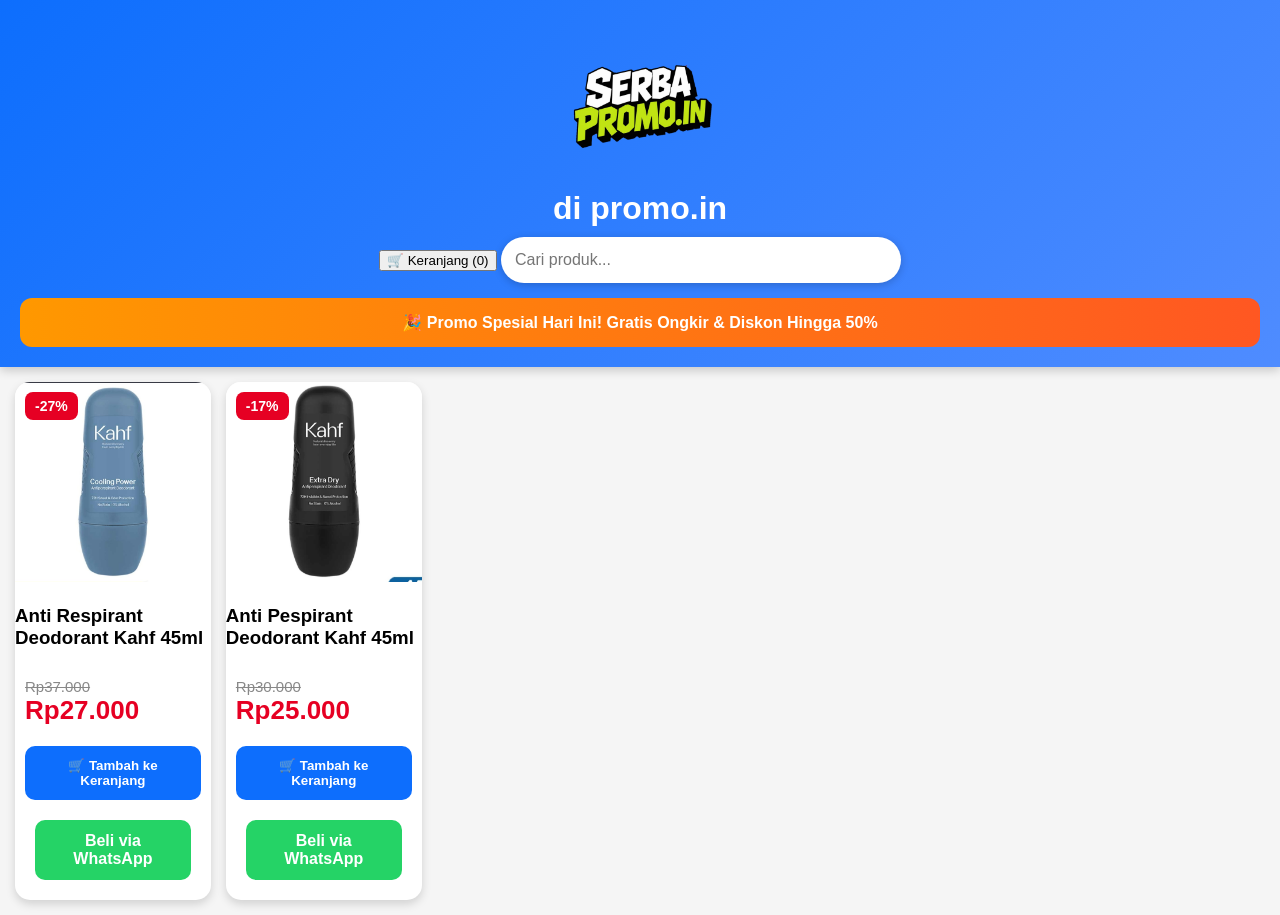
==== index.html @ 31a5a9f1 "Update index.html" ====
<!DOCTYPE html>
<html lang="id">
<head>
<meta charset="UTF-8">
<meta name="viewport" content="width=device-width, initial-scale=1.0">
<title>di promo.in</title>
<link rel="stylesheet" href="style.css">
</head>
<body>

<header>
    <img src="images/logo.png" alt="Logo" class="logo">
    <h1>di promo.in</h1>

    <button onclick="checkoutWA()" class="btn-keranjang">
        🛒 Keranjang (<span id="jumlahKeranjang">0</span>)
    </button>

    <input type="text" id="search" placeholder="Cari produk...">

    <div class="banner">
        🎉 Promo Spesial Hari Ini! Gratis Ongkir & Diskon Hingga 50%
    </div>
</header>

<div id="products" class="grid"></div>

<script src="script.js"></script>
</body>
</html>
---- style.css ----
body{
margin:0;
font-family:Arial;
background:#f5f5f5;
}

header{
    background: linear-gradient(135deg, #0d6efd, #4f8cff);
    color: white;
    padding: 20px;
    position: sticky;
    top: 0;
    text-align: center;
    z-index: 1000;
    box-shadow: 0 3px 10px rgba(0,0,0,0.2);
}

header input{
    width:100%;
    max-width:400px;
    padding:14px;
    border:none;
    border-radius:30px;
    box-sizing:border-box;
    font-size:16px;
    outline:none;
    box-shadow:0 2px 8px rgba(0,0,0,.2);
}

.logo{
    width: 160px;
    height: auto;
    display: block;
    margin: 0 auto 10px;
}

header h1{
    margin: 10px 0;
    font-size: 32px;
    font-weight: bold;
}

.grid{
display:grid;
grid-template-columns:repeat(auto-fill,minmax(170px,1fr));
gap:15px;
padding:15px;
}

.card{
    background:white;
    border-radius:15px;
    overflow:hidden;
    box-shadow:0 4px 10px rgba(0,0,0,.15);
    transition:transform .2s;
}

.card:hover{
    transform:translateY(-5px);
}

.card img{
    width:100%;
    height:200px;
    object-fit:cover;
}

.card h3{
    min-height: 55px;
}

.card p{
    padding:0 10px 10px;
    color:#e60023;
    font-weight:bold;
    font-size:18px;
}

.card a{
    display:block;
    text-align:center;
    background:#25D366;
    color:white;
    padding:12px;
    text-decoration:none;
    margin:10px;
    border-radius:10px;
    font-weight:bold;
    transition:background .2s;
}

.card a:hover{
    background:#1da851;
}

.banner{
    margin-top:15px;
    background:linear-gradient(90deg,#ff9800,#ff5722);
    color:white;
    padding:15px;
    border-radius:12px;
    font-weight:bold;
    text-align:center;
}

.aksi{
    padding: 10px;
    display: flex;
    flex-direction: column;
    gap: 10px;
}

.aksi button{
    background: #0d6efd;
    color: white;
    border: none;
    border-radius: 10px;
    padding: 12px;
    font-weight: bold;
    cursor: pointer;
}

.aksi button:hover{
    background: #0b5ed7;
}

.harga{
    padding: 0 10px 10px;
}

.harga-asli{
    display:block;
    color:#888;
    text-decoration:line-through;
    font-size:15px;
}

.harga-promo{
    display:block;
    color:#e60023;
    font-size:28px;
    font-weight:bold;
}

.harga{
    padding:0 10px 10px;
}

.harga-asli{
    display:block;
    color:#888;
    text-decoration:line-through;
    font-size:15px;
}

.harga-promo{
    display:block;
    color:#e60023;
    font-size:26px;
    font-weight:bold;
}

.card{
    position: relative;
    background: white;
    border-radius: 15px;
    overflow: hidden;
}

.badge-diskon{
    position: absolute;
    top: 10px;
    left: 10px;
    background: #e60023;
    color: white;
    padding: 6px 10px;
    border-radius: 8px;
    font-size: 14px;
    font-weight: bold;
    z-index: 10;
}
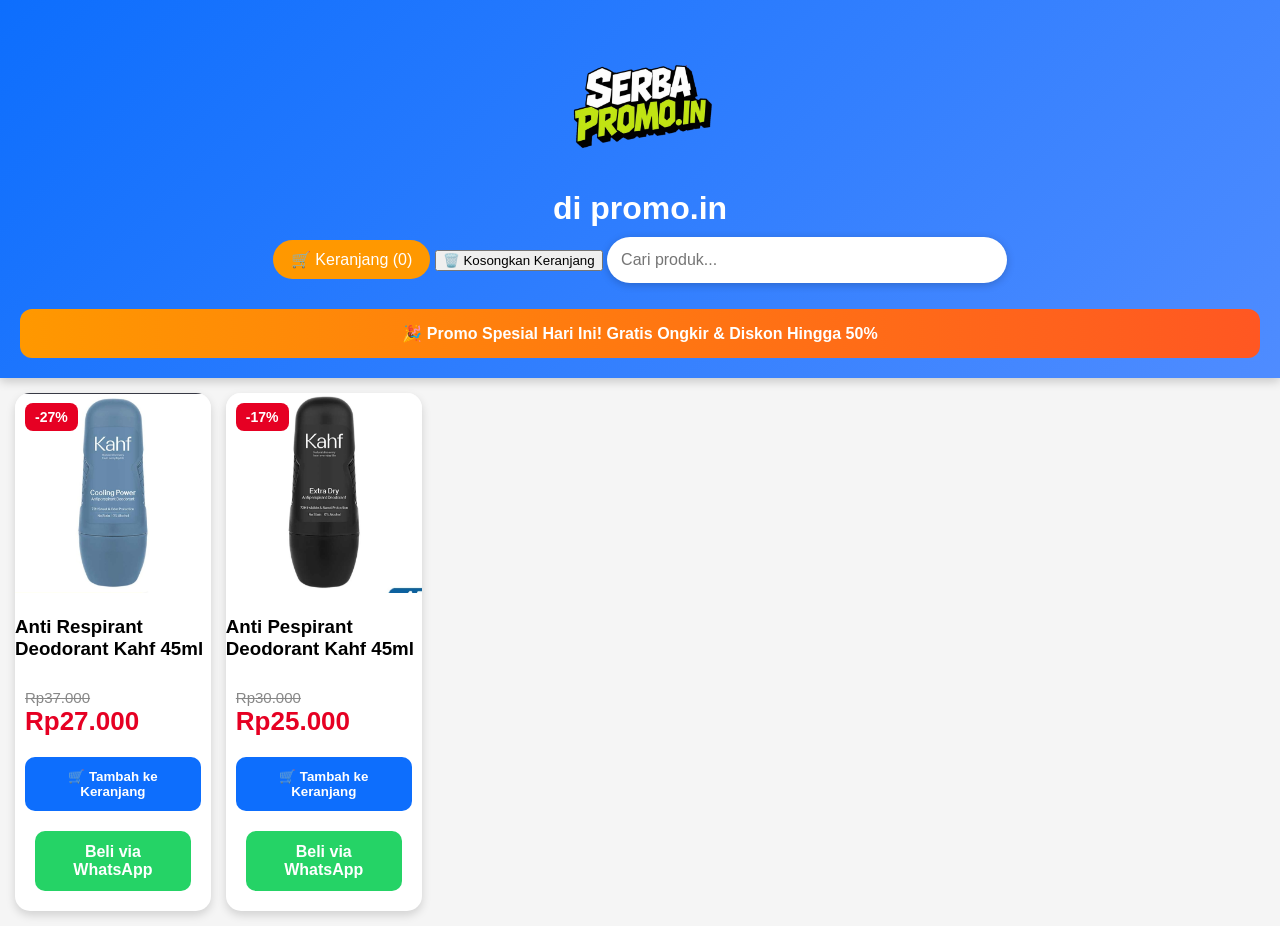
==== commit 83c3356b: "Update index.html" ====
--- a/index.html
+++ b/index.html
@@ -16,6 +16,9 @@
         🛒 Keranjang (<span id="jumlahKeranjang">0</span>)
     </button>
 
+    <button onclick="kosongkanKeranjang()" class="btn-hapus">
+    🗑️ Kosongkan Keranjang
+    </button>
     <input type="text" id="search" placeholder="Cari produk...">
 
     <div class="banner">
--- a/style.css
+++ b/style.css
@@ -179,3 +179,18 @@
     font-weight: bold;
     z-index: 10;
 }
+
+.btn-keranjang{
+background:#ff9800;
+color:white;
+border:none;
+padding:10px 18px;
+border-radius:20px;
+cursor:pointer;
+font-size:16px;
+margin-bottom:15px;
+}
+
+.btn-keranjang:hover{
+background:#e68900;
+}
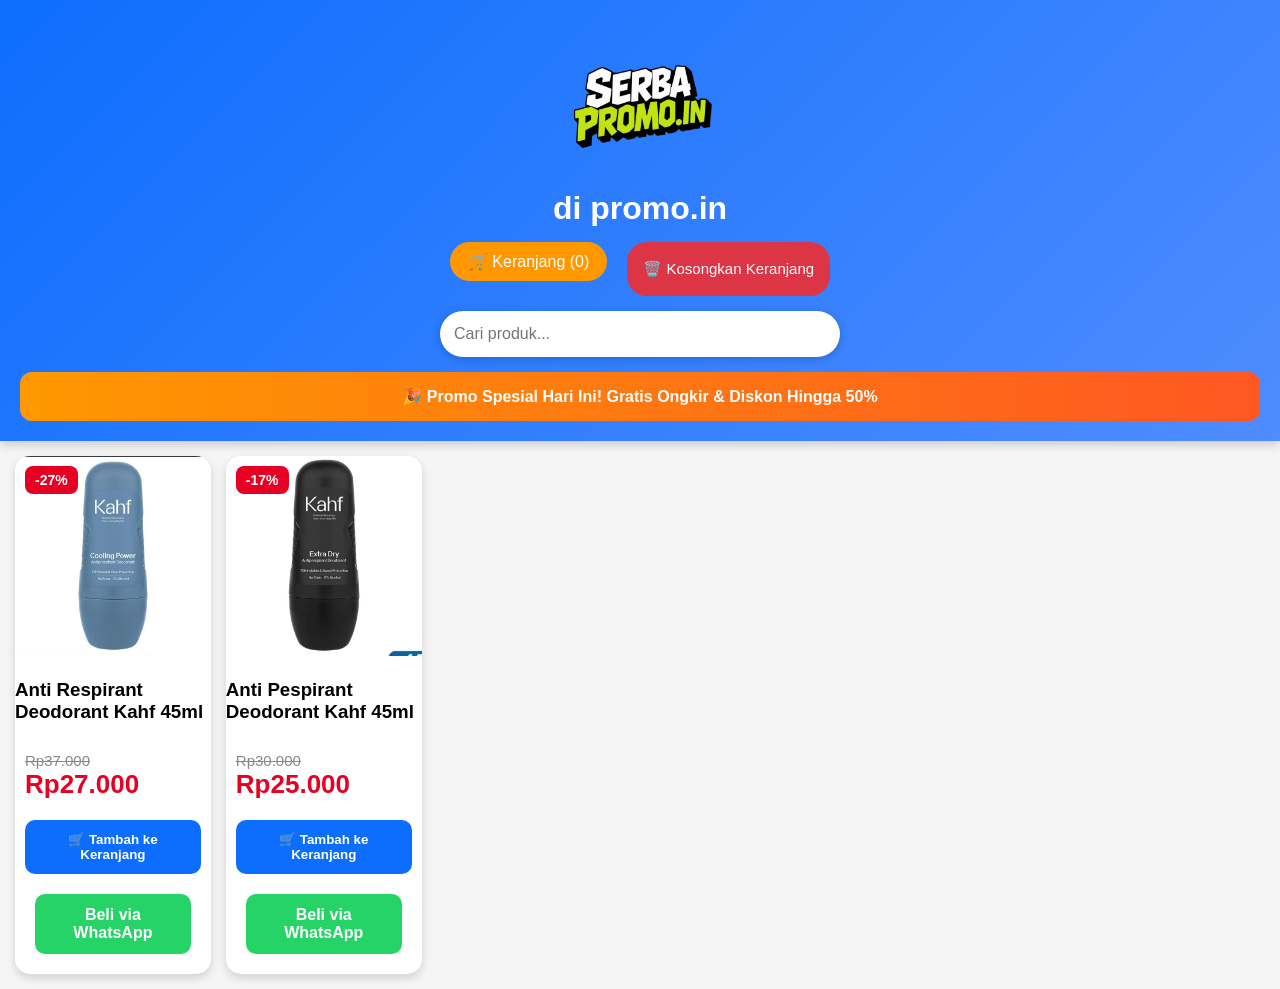
==== commit dccbc587: "Update index.html" ====
--- a/index.html
+++ b/index.html
@@ -12,13 +12,16 @@
     <img src="images/logo.png" alt="Logo" class="logo">
     <h1>di promo.in</h1>
 
+    <div class="header-buttons">
     <button onclick="checkoutWA()" class="btn-keranjang">
         🛒 Keranjang (<span id="jumlahKeranjang">0</span>)
     </button>
 
     <button onclick="kosongkanKeranjang()" class="btn-hapus">
-    🗑️ Kosongkan Keranjang
+        🗑️ Kosongkan Keranjang
     </button>
+    </div>
+    
     <input type="text" id="search" placeholder="Cari produk...">
 
     <div class="banner">
--- a/style.css
+++ b/style.css
@@ -194,3 +194,25 @@
 .btn-keranjang:hover{
 background:#e68900;
 }
+
+.btn-hapus{
+  background:#dc3545;
+  color:white;
+  border:none;
+  padding:10px 16px;
+  border-radius:20px;
+  cursor:pointer;
+  font-size:15px;
+  margin-left:10px;
+}
+
+.btn-hapus:hover{
+  background:#b02a37;
+}
+
+.header-buttons{
+  display:flex;
+  justify-content:center;
+  gap:10px;
+  margin:15px 0;
+}
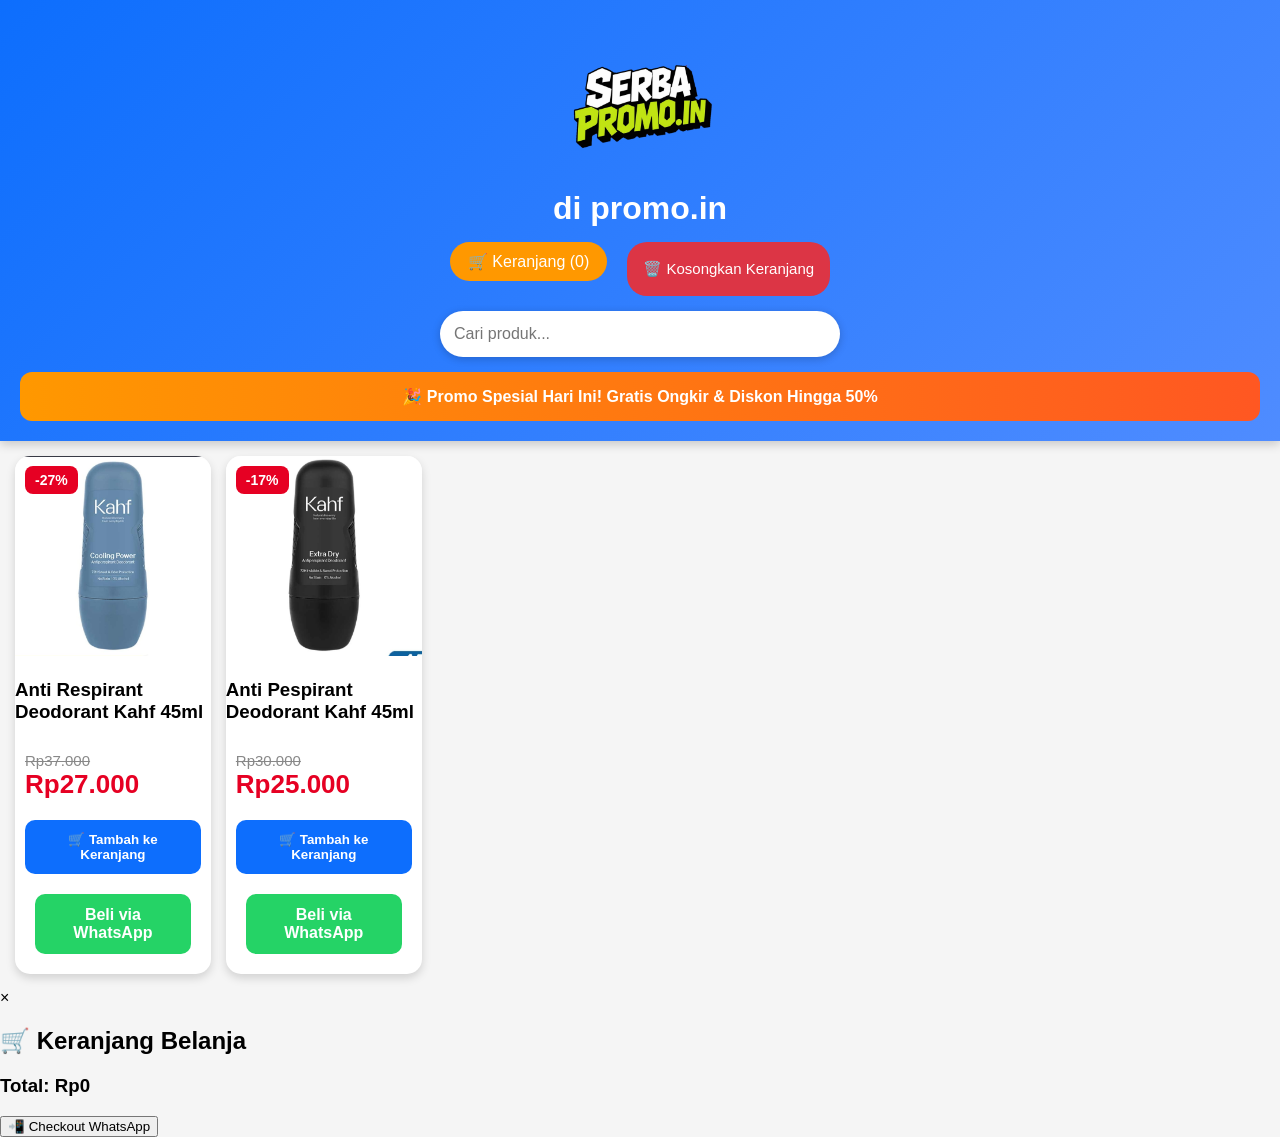
==== commit fab3baac: "Update index.html" ====
--- a/index.html
+++ b/index.html
@@ -30,7 +30,23 @@
 </header>
 
 <div id="products" class="grid"></div>
+    
+<div id="modalKeranjang" class="modal">
+  <div class="modal-content">
+    <span class="close" onclick="tutupKeranjang()">&times;</span>
 
+    <h2>🛒 Keranjang Belanja</h2>
+
+    <div id="isiKeranjang"></div>
+
+    <h3>Total: <span id="totalHarga">Rp0</span></h3>
+
+    <button onclick="checkoutWA()" class="btn-checkout">
+      📲 Checkout WhatsApp
+    </button>
+  </div>
+</div>
+    
 <script src="script.js"></script>
 </body>
 </html>
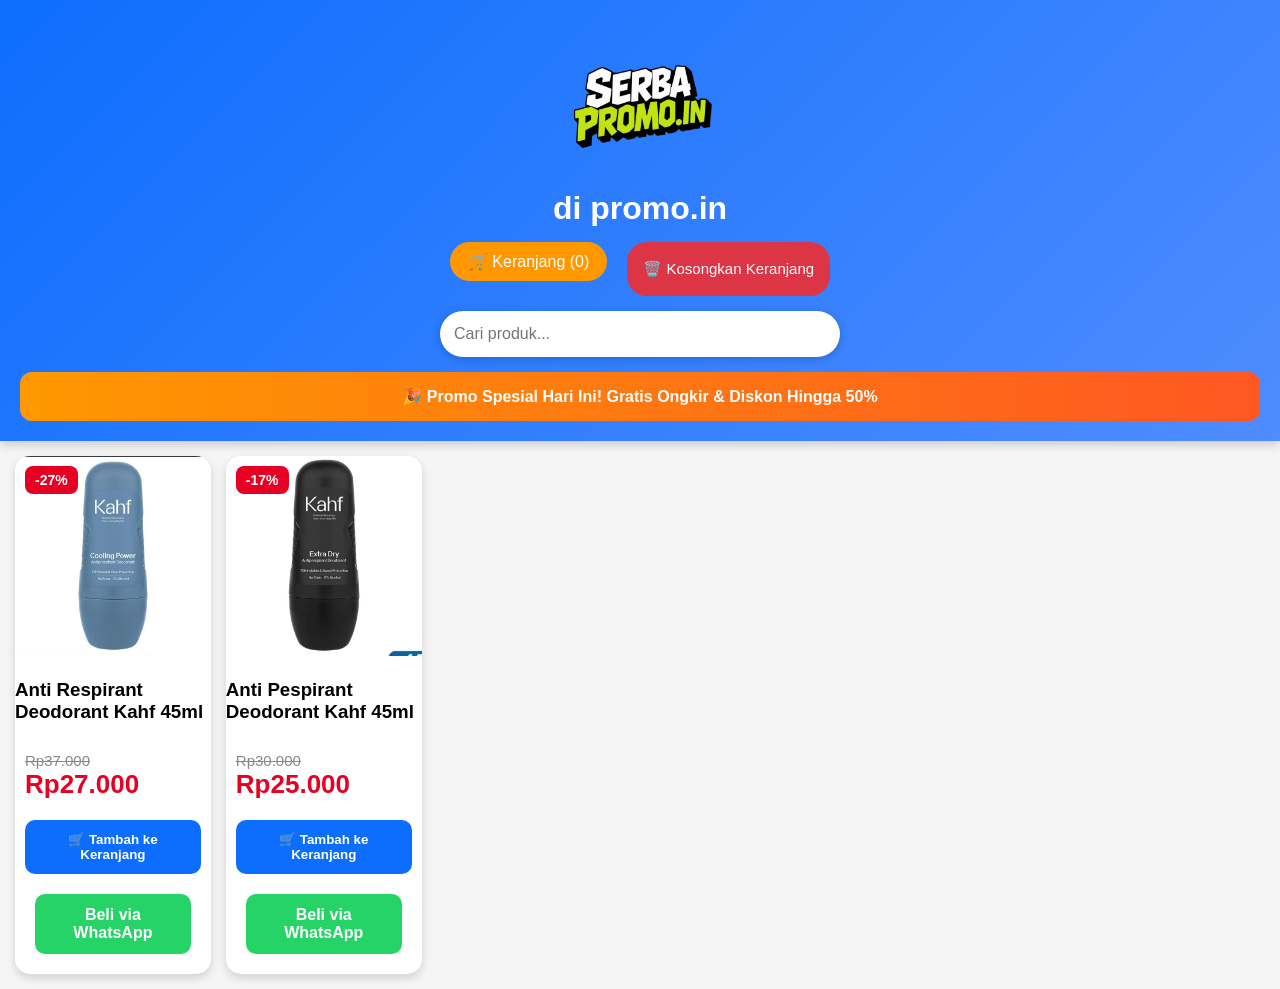
==== commit 886320af: "Update index.html" ====
--- a/index.html
+++ b/index.html
@@ -41,7 +41,7 @@
 
     <h3>Total: <span id="totalHarga">Rp0</span></h3>
 
-    <button onclick="checkoutWA()" class="btn-checkout">
+    <button onclick="bukaKeranjang()" class="btn-keranjang">
       📲 Checkout WhatsApp
     </button>
   </div>
--- a/style.css
+++ b/style.css
@@ -216,3 +216,40 @@
   gap:10px;
   margin:15px 0;
 }
+
+.modal{
+  display:none;
+  position:fixed;
+  left:0;
+  top:0;
+  width:100%;
+  height:100%;
+  background:rgba(0,0,0,.5);
+  z-index:9999;
+}
+
+.modal-content{
+  background:white;
+  width:90%;
+  max-width:400px;
+  margin:50px auto;
+  padding:20px;
+  border-radius:15px;
+}
+
+.close{
+  float:right;
+  font-size:28px;
+  cursor:pointer;
+}
+
+.btn-checkout{
+  width:100%;
+  margin-top:15px;
+  padding:12px;
+  border:none;
+  border-radius:10px;
+  background:#25D366;
+  color:white;
+  font-size:16px;
+}
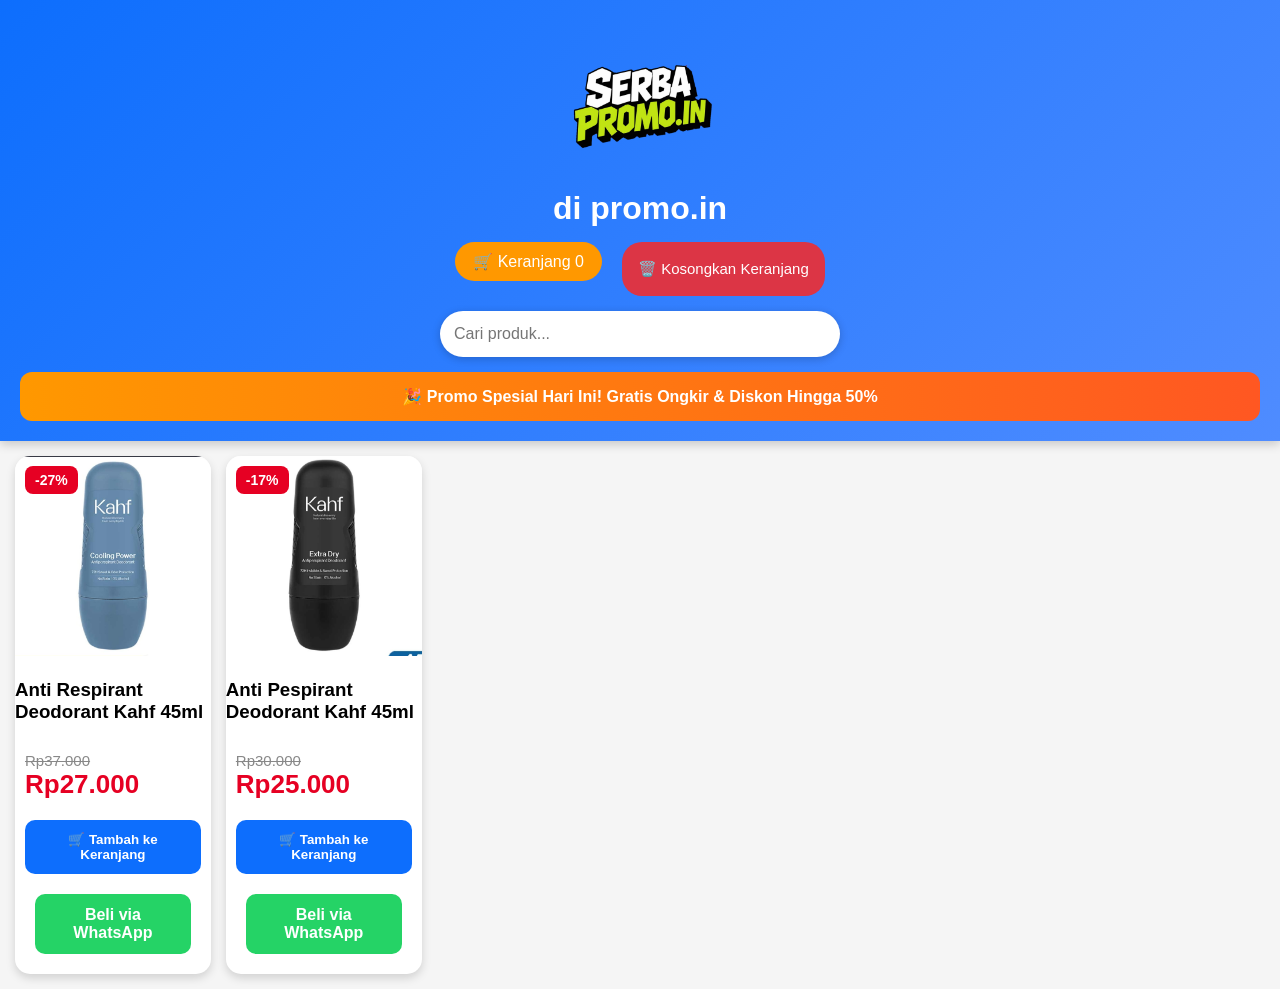
==== commit b3ae0259: "Update index.html" ====
--- a/index.html
+++ b/index.html
@@ -13,10 +13,12 @@
     <h1>di promo.in</h1>
 
     <div class="header-buttons">
-    <button onclick="checkoutWA()" class="btn-keranjang">
-        🛒 Keranjang (<span id="jumlahKeranjang">0</span>)
+        
+    <button onclick="bukaKeranjang()" class="btn-keranjang">
+    🛒 Keranjang
+    <span id="jumlahKeranjang" class="badge-cart">0</span>
     </button>
-
+        
     <button onclick="kosongkanKeranjang()" class="btn-hapus">
         🗑️ Kosongkan Keranjang
     </button>
@@ -41,8 +43,8 @@
 
     <h3>Total: <span id="totalHarga">Rp0</span></h3>
 
-    <button onclick="bukaKeranjang()" class="btn-keranjang">
-      📲 Checkout WhatsApp
+    <button onclick="checkoutWA()" class="btn-checkout">
+    📲 Checkout WhatsApp
     </button>
   </div>
 </div>
